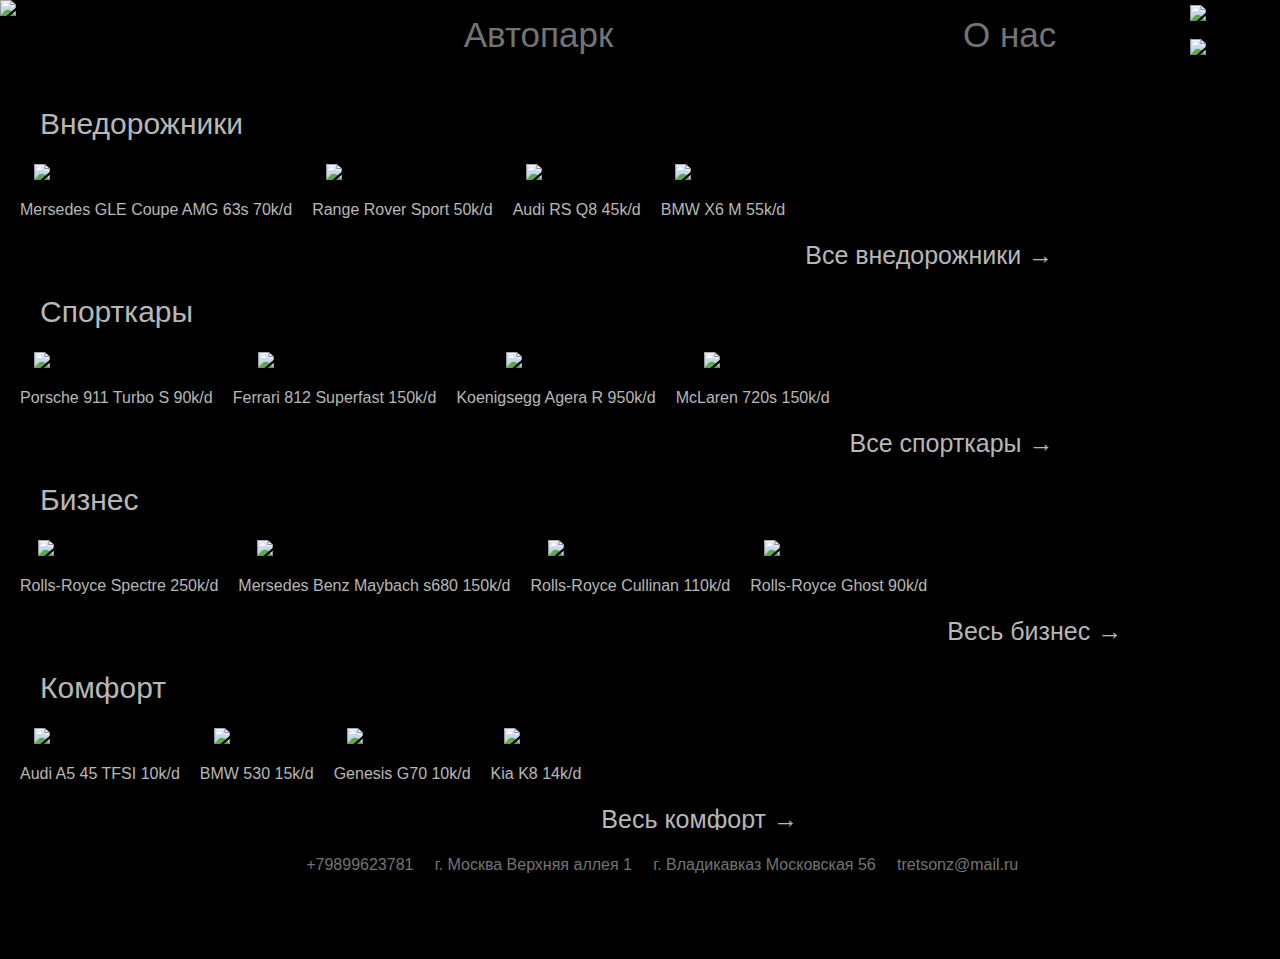
==== glavka.html @ e8d3fa13 "Add files via upload" ====
<!DOCTYPE html>
<html lang="ru">
<head>
    <meta charset="UTF-8">
    <meta name="viewport" content="width=device-width, initial-scale=1.0">
    <title>Karacars</title>
    <link rel="stylesheet" href="glavka.css">
</head>
<body>
    <div class="verhpanel">
    <div class="head">
        <img class="m_logo" src="img/main_logo_obrez.png" alt="logo">
    </div>
    <nav>
        <ul style="font-size: 35px;" class="menu">
            <li class="dropdown"><a href="katalog.html">Автопарк</a>
                <ul class="dropdown-content">
                    <li style="padding-left: 25px; padding-right: 25px;"><a href="katalog.html">Внедорожники</a></li>
                    <li style="padding-left: 25px; padding-right: 25px;"><a href="katalog.html">Спорткары</a></li>
                    <li style="padding-left: 25px; padding-right: 25px;"><a href="katalog.html">Бизнес</a></li>
                    <li style="padding-left: 25px; padding-right: 25px;"><a href="katalog.html">Комфорт</a></li>
                </ul>
            </li>
            <li style="padding-left: 300px;"><a href="o_nas.html">О нас</a></li>
        </ul>
    </nav>
    <div class="divflagi">
        <img class="flagi" src="img/flag_15reg.png" alt="north_ossetia">
        <img class="flagi" src="img/flag_rus.png" alt="russia">
    </div>
    </div>
    <div class="seredina">
        <p class="podpisi" style="margin-top: 30px; padding-top: 20px; padding-left: 40px; margin-bottom: 0px; font-size: 30px;">Внедорожники</p>
        <div class="catalogvned">
                <div class="item" onclick="openOrderMenu('Mersedes GLE Coupe AMG 63s 70k/d')">
                    <img class="vned1" src="img/imgvned/mersedesglecoupeamg63.jpg" alt="Mersedes GLE Coupe AMG 63s">
                    <p class="podpisi">Mersedes GLE Coupe AMG 63s 70k/d</p>
                </div>
                <div class="item" onclick="openOrderMenu('Range Rover Sport 50k/d')">
                    <img class="vned2" src="img/imgvned/rangeroversportblack.jpg" alt="Range Rover Sport">
                    <p class="podpisi">Range Rover Sport 50k/d</p>
                </div>
                <div class="item" onclick="openOrderMenu('Audi RS Q8 45k/')">
                    <img class="vned3" src="img/imgvned/audirsq8.jpg" alt="Audi RS Q8">
                    <p class="podpisi">Audi RS Q8 45k/d</p>
                </div>
                <div class="item" onclick="openOrderMenu('BMW X6 M 55k/d')">
                    <img class="vned4" src="img/imgvned/bmwx6m.jpeg" alt="BMW X6 M">
                    <p class="podpisi">BMW X6 M 55k/d</p>
                </div>
                <div>
                    <a href="katalog.html"><p class="prodssilka" style="padding-top: 55px; font-size: 25px;">Все внедорожники →</p></a>
                </div>
        </div>
        <p class="podpisi" style="padding-left: 40px; font-size: 30px; margin: 0px;">Спорткары</p>
        <div class="catalogsport">
            <div class="item" onclick="openOrderMenu('Porsche 911 Turbo S 90k/d')">
                <img class="sport1" src="img/imgsport/porsche911turbos.jpg" alt="Porsche 911 Turbo S">
                <p class="podpisi">Porsche 911 Turbo S 90k/d</p>
            </div>
            <div class="item" onclick="openOrderMenu('Ferrari 812 Superfast 150k/d')">
                <img class="sport2" src="img/imgsport/ferrari812superfast.jpg" alt="Range Rover Sport">
                <p class="podpisi">Ferrari 812 Superfast 150k/d</p>
            </div>
            <div class="item" onclick="openOrderMenu('Koenigsegg Agera R 950k/d')">
                <img class="sport3" src="img/imgsport/koenigseggagerar.jpg" alt="Audi RS Q8">
                <p class="podpisi">Koenigsegg Agera R 950k/d</p>
            </div>
            <div class="item" onclick="openOrderMenu('McLaren 720s 150k/d')">
                <img class="sport4" src="img/imgsport/mclaren720s.jpg" alt="BMW X6 M">
                <p class="podpisi">McLaren 720s 150k/d</p>
            </div>
            <div>
                <a href="katalog.html"><p class="prodssilka" style="padding-top: 55px; font-size: 25px;">Все спорткары →</p></a>
            </div>
        </div>
        <p class="podpisi" style="font-size: 30px; margin: 0px; padding-left: 40px;">Бизнес</p>
        <div class="catalogbis">
            <div class="item" onclick="openOrderMenu('Rolls-Royce Spectre 250k/d')">
                <img class="vned1" src="img/imgbis/rollsroycespectre.jpg" alt="Rolls-Royce Spectre">
                <p class="podpisi">Rolls-Royce Spectre 250k/d</p>
            </div>
            <div class="item" onclick="openOrderMenu('Mersedes Benz Maybach s680 100k/d')">
                <img class="vned2" src="img/imgbis/mersedesbenzmaybachs680 (1).jpg" alt="Mersedes Benz Maybach s680">
                <p class="podpisi">Mersedes Benz Maybach s680 150k/d</p>
            </div>
            <div class="item" onclick="openOrderMenu('Rolls-Royce Cullinan 110k/d')">
                <img class="vned3" src="img/imgbis/rollsroyceghost.jpeg" alt="Rolls-Royce Cullinan">
                <p class="podpisi">Rolls-Royce Cullinan 110k/d</p>
            </div>
            <div class="item" onclick="openOrderMenu('Rolls-Royce Ghost 90k/d')">
                <img class="vned4" src="img/imgbis/rollsroycecullinan.jpg" alt="Rolls-Royce Ghost">
                <p class="podpisi">Rolls-Royce Ghost 90k/d</p>
            </div>
            <div>
                <a href="katalog.html"><p class="prodssilka" style="padding-top: 55px; font-size: 25px;">Весь бизнес →</p></a>
            </div>
        </div>
        <p class="podpisi" style="font-size: 30px; margin: 0px; padding-left: 40px;">Комфорт</p>
        <div class="catalogcomf">
            <div class="item" onclick="openOrderMenu('Audi A5 45 TFSI 10k/d')">
                <img class="vned1" src="img/imgkomf/audia545tfsi.jpg" alt="Audi A5 45 TFSI">
                <p class="podpisi">Audi A5 45 TFSI 10k/d</p>
            </div>
            <div class="item" onclick="openOrderMenu('BMW 530 15k/d')">
                <img class="vned2" src="img/imgkomf/bmw530.jpg" alt="BMW 530">
                <p class="podpisi">BMW 530 15k/d</p>
            </div>
            <div class="item" onclick="openOrderMenu('Genesis G70 10k/d')">
                <img class="vned3" src="img/imgkomf/genesisg70.jpg" alt="Genesis G70">
                <p class="podpisi">Genesis G70 10k/d</p>
            </div>
            <div class="item" onclick="openOrderMenu('Kia K8 14k/d')">
                <img class="vned4" src="img/imgkomf/kiak8.jpg" alt="Kia K8">
                <p class="podpisi">Kia K8 14k/d</p>
            </div>
            <div>
                <a href="katalog.html"><p class="prodssilka" style="padding-top: 55px; font-size: 25px;">Весь комфорт →</p></a>
            </div>
        </div>
        <div id="orderMenu" class="order-menu">
            <div class="order-menu-content">
                <span class="close" onclick="closeOrderMenu()">&times;</span>
                <h2>Заказ товара</h2>
                <p id="orderItem">Вы выбрали: </p>
                <input type="text" placeholder="Ваше имя">
                <input type="text" placeholder="Ваш телефон">
                <button onclick="submitOrder()">Оформить заказ</button>
            </div>
        </div>
    </div>
    <div class="nizhpanel">
        <ul class="nizhspis">
            <li><img class="nizhicon" src="img/phone2.svg" alt=""></li>
            <li style="padding-right: 1%;">+79899623781</li>
            <li><img class="nizhicon" src="img/mesto.svg" alt=""></li>
            <li style="padding-right: 1%;">г. Москва Верхняя аллея 1</li>
            <li><img class="nizhicon" src="img/mesto.svg" alt=""></li>
            <li style="padding-right: 1%;">г. Владикавказ Московская 56</li>
            <li><img class="nizhicon" src="img/mail.svg" alt=""></li>
            <li>tretsonz@mail.ru</li>
        </ul>
    </div>
    <script src="glavka.js"></script>
</body>
</html>
---- glavka.css ----
body {
    background-color: black;
    margin: 0;
    font-family: 'Lucida Sans', 'Lucida Sans Regular', 'Lucida Grande', 'Lucida Sans Unicode', Geneva, Verdana, sans-serif;
    background-image: url(img/backeditedtwice.jpg);
    background-repeat: no-repeat;
    background-size: 100%;
    background-attachment: fixed;
}
.head {
    background-color: black;
    display: inline-flex;
    width: 100%;
}
.m_logo {
    height: 100px;
}
.menu {
    list-style-type: none;
    text-align: center;
    margin-top: -85px;
    margin-left: 200px;
}

.menu > li {
    display: inline;
    position: relative;
    margin: 0 20px;
    color: rgb(115, 115, 115);
}
.menu > li:hover {
    cursor: pointer;
}
.dropdown-content {
    display: none;
    position: absolute;
    background-color: black;
    min-width: 160px;
    box-shadow: 0px 8px 16px 0px rgba(0,0,0,0.2);
    z-index: 1;
    opacity: 0;
    transition: opacity 0.3s;
    margin-top: 25px;
    margin-left: 440px;
}
.dropdown-content.show {
    display: block;
    opacity: 1;
}
.dropdown-content li {
    color: rgb(115, 115, 115);
    padding-top: 12px;
    padding-bottom: 12px;
    margin-left: -40px;
    text-decoration: none;
    display: block;
}
.dropdown-content li:hover {
    background-color: rgb(50, 50, 50);
}
.flagi {
    width: 40%;
}
.divflagi {
    margin-top: -85px;
    margin-left: 93%;
}
a {
    text-decoration: none;
    color: rgb(115, 115, 115)
}
.nizhpanel {
    position: fixed;
    bottom: 0;
    left: 0;
    width: 100%;
    background-color: black;
    color: rgb(115, 115, 115);
    text-align: center;
    padding: 10px 0;
}
.nizhspis li {
    display: inline;
}
.nizhicon {
    height: 20px;
}
.catalogvned {
    gap: 20px;
    display: flex;
    padding-top: 20px;
    padding-left: 20px;
}
.catalogsport {
    gap: 20px;
    display: flex;
    padding-top: 20px;
    padding-left: 20px;
}
.catalogbis {
    gap: 20px;
    display: flex;
    padding-top: 20px;
    padding-left: 20px;
}
.catalogcomf {
    gap: 20px;
    display: flex;
    padding-top: 20px;
    padding-left: 20px;
    margin-bottom: 100px;
}
.item {
    cursor: pointer;
    text-align: center;
}
.item img {
    width: 355px;
    height: 200px;
    border: 3px solid #000;
}
.order-menu {
    display: none;
    position: fixed;
    top: 0;
    left: 0;
    width: 100%;
    height: 100%;
    background-color: rgba(0, 0, 0, 0.5);
    text-align: center;
    justify-content: center;
    align-items: center;
}
.order-menu-content {
    background: white;
    padding: 20px;
    border-radius: 5px;
    position: relative;
    display: inline-block;
}
.close {
    position: absolute;
    top: 10px;
    right: 10px;
    cursor: pointer;
    font-size: 20px;
}
.podpisi {
    color: rgba(255, 255, 255, 0.726);
}
.prodssilka {
    color: rgba(255, 255, 255, 0.726);
}
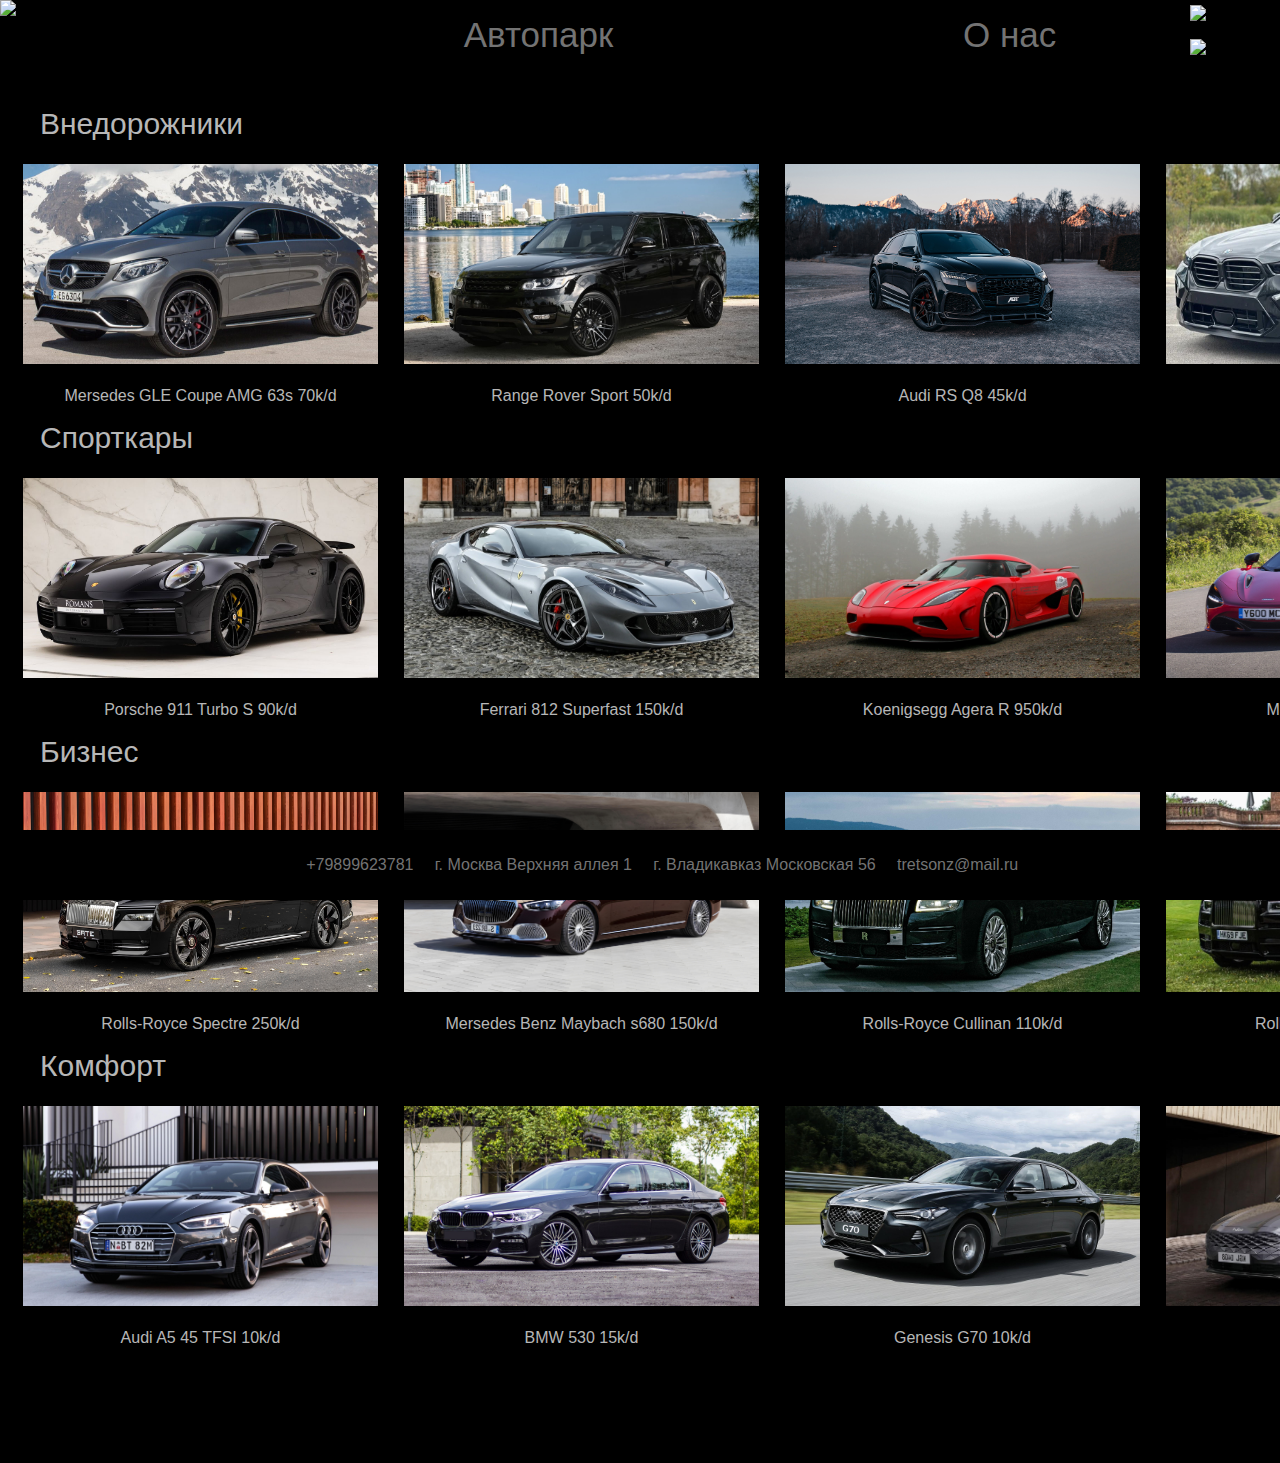
==== commit ef461e03: "Update glavka.html" ====
--- a/glavka.html
+++ b/glavka.html
@@ -143,4 +143,4 @@
     </div>
     <script src="glavka.js"></script>
 </body>
-</html>+</html>
